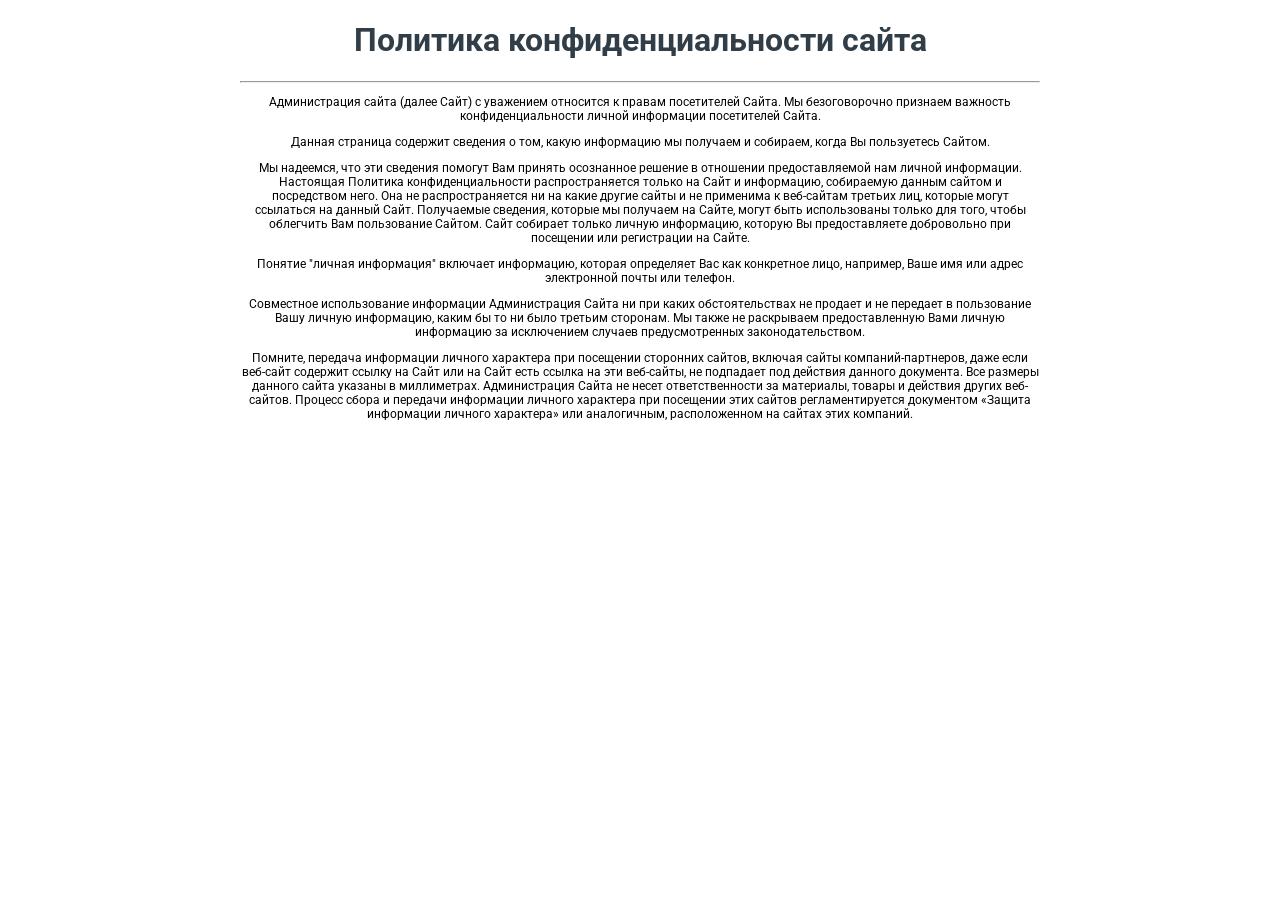
==== polit.html @ 1c43041d "Add files via upload" ====
<!DOCTYPE html>
<html><head>
    <meta charset="utf-8">
    <meta http-equiv="X-UA-Compatible" content="IE=edge">
    <meta name="viewport" content="width=device-width, initial-scale=1">
    <link rel="preconnect" href="https://fonts.googleapis.com">
<link rel="preconnect" href="https://fonts.gstatic.com" crossorigin>
<link href="https://fonts.googleapis.com/css2?family=Roboto:ital,wght@0,100;0,300;0,400;0,500;0,700;0,900;1,100;1,300;1,400;1,500;1,700;1,900&display=swap" rel="stylesheet">
    <title>Политика конфиденциальности</title>
    <style>
        h1 {
            color: #313E47;
        }
    </style>
</head>
<body>
    <div class="container" style="font-family: Roboto; margin: 0 auto; text-align: center; width: 800px; font-size: 16px;">

        <div class="page-header">
            <h1 class="text-center" style="text-align: center;">Политика конфиденциальности сайта</h1>
        </div>
        <hr>
        <div class="row">
            <div class="col-xs-12 text-center" style="font-size: 12px; text-align: center; ">
                <p>Администрация сайта (далее Сайт) с уважением относится к правам посетителей Сайта. Мы безоговорочно признаем важность конфиденциальности личной информации посетителей Сайта.</p>
				<p>Данная страница содержит сведения о том, какую информацию мы получаем и собираем, когда Вы пользуетесь Сайтом.</p>
				<p>Мы надеемся, что эти сведения помогут Вам принять осознанное решение в отношении предоставляемой нам личной информации. Настоящая Политика конфиденциальности распространяется только на Сайт и информацию, собираемую данным сайтом и посредством него. Она не распространяется ни на какие другие сайты и не применима к веб-сайтам третьих лиц, которые могут ссылаться на данный Сайт. Получаемые сведения, которые мы получаем на Сайте, могут быть использованы только для того, чтобы облегчить Вам пользование Сайтом. Сайт собирает только личную информацию, которую Вы предоставляете добровольно при посещении или регистрации на Сайте.</p>
				<p>Понятие "личная информация" включает информацию, которая определяет Вас как конкретное лицо, например, Ваше имя или адрес электронной почты или телефон.</p>
				<p>Совместное использование информации Администрация Сайта ни при каких обстоятельствах не продает и не передает в пользование Вашу личную информацию, каким бы то ни было третьим сторонам. Мы также не раскрываем предоставленную Вами личную информацию за исключением случаев предусмотренных законодательством.</p>
				<p>Помните, передача информации личного характера при посещении сторонних сайтов, включая сайты компаний-партнеров, даже если веб-сайт содержит ссылку на Сайт или на Сайт есть ссылка на эти веб-сайты, не подпадает под действия данного документа. Все размеры данного сайта указаны в миллиметрах. Администрация Сайта не несет ответственности за материалы, товары и действия других веб-сайтов. Процесс сбора и передачи информации личного характера при посещении этих сайтов регламентируется документом «Защита информации личного характера» или аналогичным, расположенном на сайтах этих компаний.</p>
            </div>
        </div>
    </div>
 

</body></html>
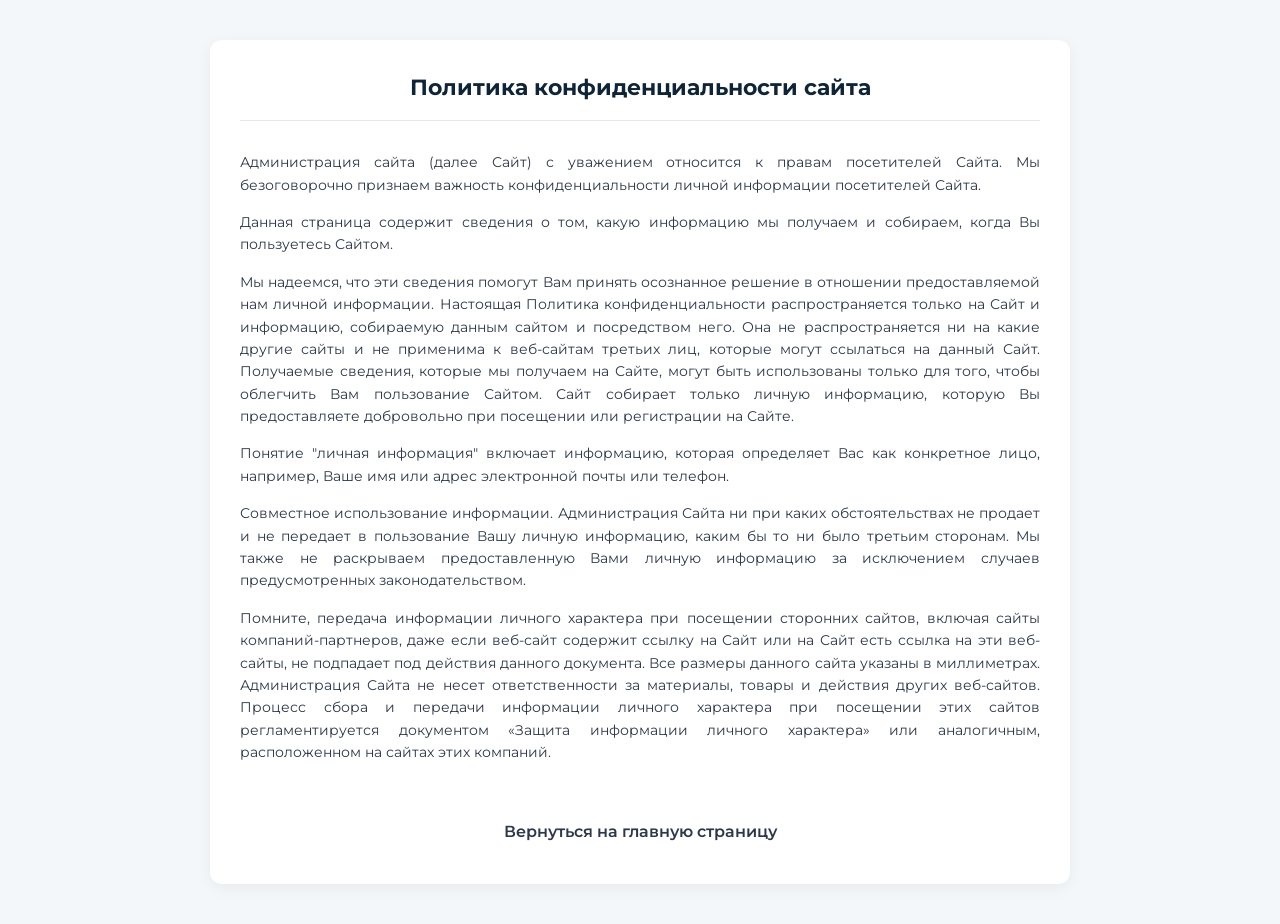
==== commit aa37ead9: "Update polit.html" ====
--- a/polit.html
+++ b/polit.html
@@ -1,36 +1,83 @@
 <!DOCTYPE html>
-<html><head>
-    <meta charset="utf-8">
-    <meta http-equiv="X-UA-Compatible" content="IE=edge">
-    <meta name="viewport" content="width=device-width, initial-scale=1">
+<html lang="ru">
+<head>
+    <meta charset="UTF-8">
+    <meta name="viewport" content="width=device-width, initial-scale=1.0">
+    <title>Политика конфиденциальности</title>
     <link rel="preconnect" href="https://fonts.googleapis.com">
-<link rel="preconnect" href="https://fonts.gstatic.com" crossorigin>
-<link href="https://fonts.googleapis.com/css2?family=Roboto:ital,wght@0,100;0,300;0,400;0,500;0,700;0,900;1,100;1,300;1,400;1,500;1,700;1,900&display=swap" rel="stylesheet">
-    <title>Политика конфиденциальности</title>
+    <link rel="preconnect" href="https://fonts.gstatic.com" crossorigin>
+    <link rel="stylesheet" href="styles.css">
+    <link href="https://fonts.googleapis.com/css2?family=Montserrat:wght@300;400;500;600&display=swap" rel="stylesheet">
     <style>
-        h1 {
-            color: #313E47;
+        body {
+            font-family: 'Montserrat', sans-serif;
+            background-color: #f4f7f9;
+            color: #2d3748;
+            line-height: 1.6;
+            margin: 0;
+            padding: 40px 20px;
+        }
+        .container {
+            max-width: 800px;
+            margin: 0 auto;
+            background: #ffffff;
+            padding: 30px;
+            border-radius: 12px;
+            box-shadow: 0 4px 15px rgba(0,0,0,0.05);
+        }
+        .page-header {
+            margin-bottom: 30px;
+            border-bottom: 1px solid #e2e8f0;
+            padding-bottom: 15px;
+        }
+        h1.text-center {
+            text-align: center;
+            font-size: 22px;
+            color: #0f2537;
+            margin: 0;
+        }
+        .content p {
+            font-size: 14px;
+            margin-bottom: 15px;
+            text-align: justify;
+            color: var(--text-muted);
+        }
+        a.back_link {
+            display: inline-block;
+            margin-top: 30px;
+            color: var(--accent-gold);
+            text-decoration: none;
+            font-weight: 600;
+            border: 1px solid var(--accent-gold);
+            padding: 10px 25px;
+            border-radius: 20px;
+            transition: all 0.3s;
+        }
+        a.back_link:hover {
+            background-color: var(--accent-gold-hover);
+            color: #ffffff;
         }
     </style>
 </head>
 <body>
-    <div class="container" style="font-family: Roboto; margin: 0 auto; text-align: center; width: 800px; font-size: 16px;">
-
+    <div class="container">
         <div class="page-header">
-            <h1 class="text-center" style="text-align: center;">Политика конфиденциальности сайта</h1>
+            <h1 class="text-center">Политика конфиденциальности сайта</h1>
         </div>
-        <hr>
         <div class="row">
-            <div class="col-xs-12 text-center" style="font-size: 12px; text-align: center; ">
+            <div class="col-xs-12 content">
                 <p>Администрация сайта (далее Сайт) с уважением относится к правам посетителей Сайта. Мы безоговорочно признаем важность конфиденциальности личной информации посетителей Сайта.</p>
-				<p>Данная страница содержит сведения о том, какую информацию мы получаем и собираем, когда Вы пользуетесь Сайтом.</p>
-				<p>Мы надеемся, что эти сведения помогут Вам принять осознанное решение в отношении предоставляемой нам личной информации. Настоящая Политика конфиденциальности распространяется только на Сайт и информацию, собираемую данным сайтом и посредством него. Она не распространяется ни на какие другие сайты и не применима к веб-сайтам третьих лиц, которые могут ссылаться на данный Сайт. Получаемые сведения, которые мы получаем на Сайте, могут быть использованы только для того, чтобы облегчить Вам пользование Сайтом. Сайт собирает только личную информацию, которую Вы предоставляете добровольно при посещении или регистрации на Сайте.</p>
-				<p>Понятие "личная информация" включает информацию, которая определяет Вас как конкретное лицо, например, Ваше имя или адрес электронной почты или телефон.</p>
-				<p>Совместное использование информации Администрация Сайта ни при каких обстоятельствах не продает и не передает в пользование Вашу личную информацию, каким бы то ни было третьим сторонам. Мы также не раскрываем предоставленную Вами личную информацию за исключением случаев предусмотренных законодательством.</p>
-				<p>Помните, передача информации личного характера при посещении сторонних сайтов, включая сайты компаний-партнеров, даже если веб-сайт содержит ссылку на Сайт или на Сайт есть ссылка на эти веб-сайты, не подпадает под действия данного документа. Все размеры данного сайта указаны в миллиметрах. Администрация Сайта не несет ответственности за материалы, товары и действия других веб-сайтов. Процесс сбора и передачи информации личного характера при посещении этих сайтов регламентируется документом «Защита информации личного характера» или аналогичным, расположенном на сайтах этих компаний.</p>
+                <p>Данная страница содержит сведения о том, какую информацию мы получаем и собираем, когда Вы пользуетесь Сайтом.</p>
+                <p>Мы надеемся, что эти сведения помогут Вам принять осознанное решение в отношении предоставляемой нам личной информации. Настоящая Политика конфиденциальности распространяется только на Сайт и информацию, собираемую данным сайтом и посредством него. Она не распространяется ни на какие другие сайты и не применима к веб-сайтам третьих лиц, которые могут ссылаться на данный Сайт. Получаемые сведения, которые мы получаем на Сайте, могут быть использованы только для того, чтобы облегчить Вам пользование Сайтом. Сайт собирает только личную информацию, которую Вы предоставляете добровольно при посещении или регистрации на Сайте.</p>
+                <p>Понятие "личная информация" включает информацию, которая определяет Вас как конкретное лицо, например, Ваше имя или адрес электронной почты или телефон.</p>
+                <p>Совместное использование информации. Администрация Сайта ни при каких обстоятельствах не продает и не передает в пользование Вашу личную информацию, каким бы то ни было третьим сторонам. Мы также не раскрываем предоставленную Вами личную информацию за исключением случаев предусмотренных законодательством.</p>
+                <p>Помните, передача информации личного характера при посещении сторонних сайтов, включая сайты компаний-партнеров, даже если веб-сайт содержит ссылку на Сайт или на Сайт есть ссылка на эти веб-сайты, не подпадает под действия данного документа. Все размеры данного сайта указаны в миллиметрах. Администрация Сайта не несет ответственности за материалы, товары и действия других веб-сайтов. Процесс сбора и передачи информации личного характера при посещении этих сайтов регламентируется документом «Защита информации личного характера» или аналогичным, расположенном на сайтах этих компаний.</p>
+                
+                <div style="text-align: center;">
+                    <a href="index.html" class="back_link">Вернуться на главную страницу</a>
+                </div>
             </div>
         </div>
     </div>
- 
-
-</body></html>+</body>
+</html>
